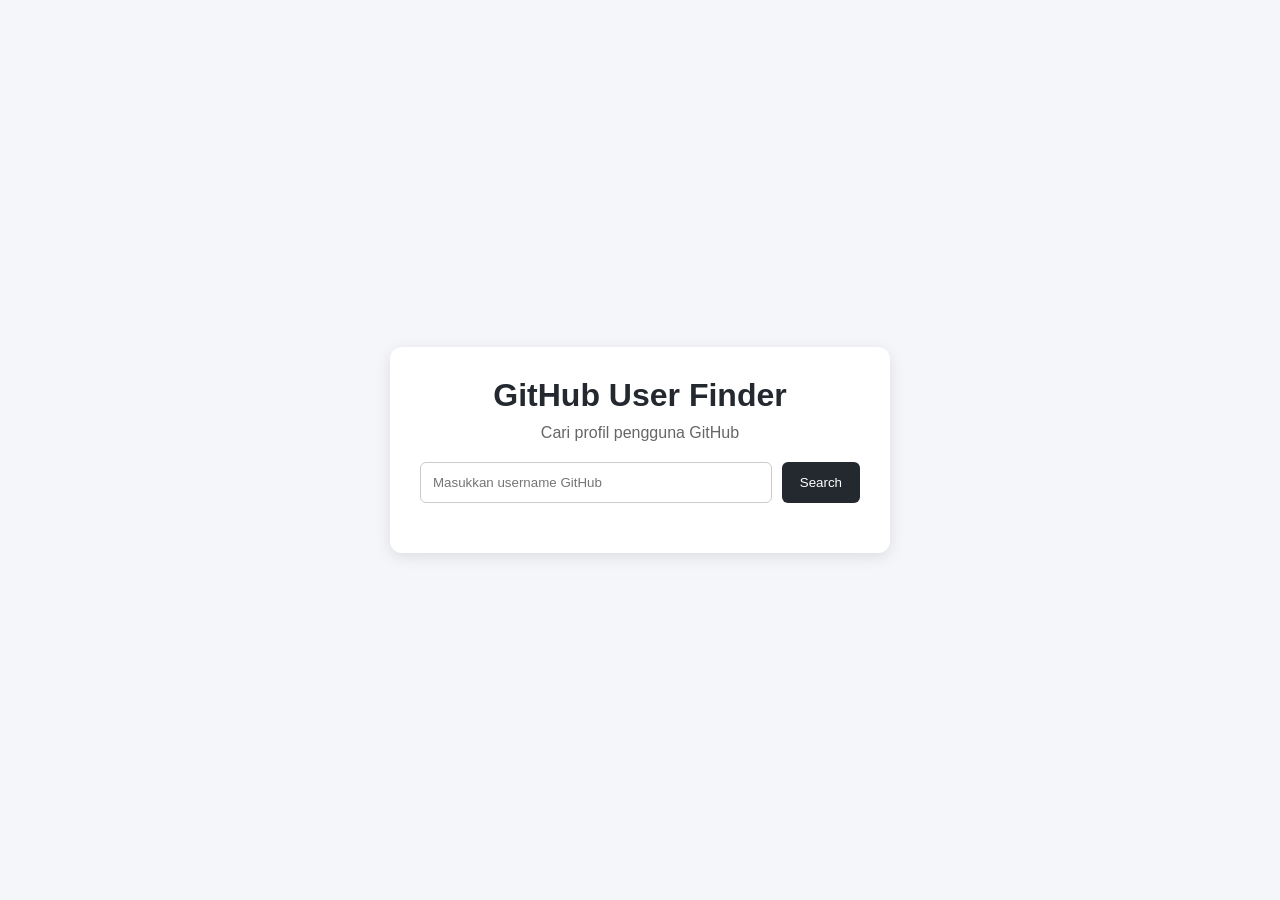
==== Tugas5/index.html @ 747389e4 "first commit" ====
<!DOCTYPE html>
<html lang="id">
<head>
    <meta charset="UTF-8">
    <meta name="viewport" content="width=device-width, initial-scale=1.0">
    <title>GitHub User Finder</title>
    <link rel="stylesheet" href="style.css">
</head>
<body>

    <div class="container">
        <h1>GitHub User Finder</h1>
        <p>Cari profil pengguna GitHub</p>

        <form id="search-form">
            <input
                type="text"
                id="username"
                placeholder="Masukkan username GitHub"
            >
            <button type="submit" id="searchBtn">
                Search
            </button>
        </form>

        <p id="status" role="status"></p>
        <section id="result"></section>
    </div>

    <script src="script.js"></script>
</body>
</html>
---- Tugas5/style.css ----
* {
    margin: 0;
    padding: 0;
    box-sizing: border-box;
}

body {
    font-family: Arial, sans-serif;
    background-color: #f4f6f9;
    min-height: 100vh;
    display: flex;
    justify-content: center;
    align-items: center;
}


.container {
    background-color: white;
    width: 90%;
    max-width: 500px;
    padding: 30px;
    border-radius: 12px;
    text-align: center;
    box-shadow: 0 4px 15px rgba(0, 0, 0, 0.1);
}

h1 {
    color: #24292f;
    margin-bottom: 10px;
}

.container p {
    color: #666;
    margin-bottom: 20px;
}


form {
    display: flex;
    gap: 10px;
}

input {
    flex: 1;
    padding: 12px;
    border: 1px solid #ccc;
    border-radius: 6px;
    outline: none;
}

button {
    padding: 12px 18px;
    background-color: #24292f;
    color: white;
    border: none;
    border-radius: 6px;
    cursor: pointer;
}

button:hover {
    background-color: #444c56;
}

button:disabled {
    opacity: 0.6;
    cursor: not-allowed;
}

/* Hasil profil */
.profile-card {
    margin-top: 25px;
    padding: 20px;
    border: 1px solid #ddd;
    border-radius: 10px;
}

.avatar {
    width: 100px;
    height: 100px;
    border-radius: 50%;
    margin-bottom: 15px;
}

.profile-card a {
    display: inline-block;
    margin-top: 15px;
    color: #0969da;
    text-decoration: none;
}


@media (max-width: 480px) {
    .container {
        padding: 20px;
    }

    form {
        flex-direction: column;
    }
}
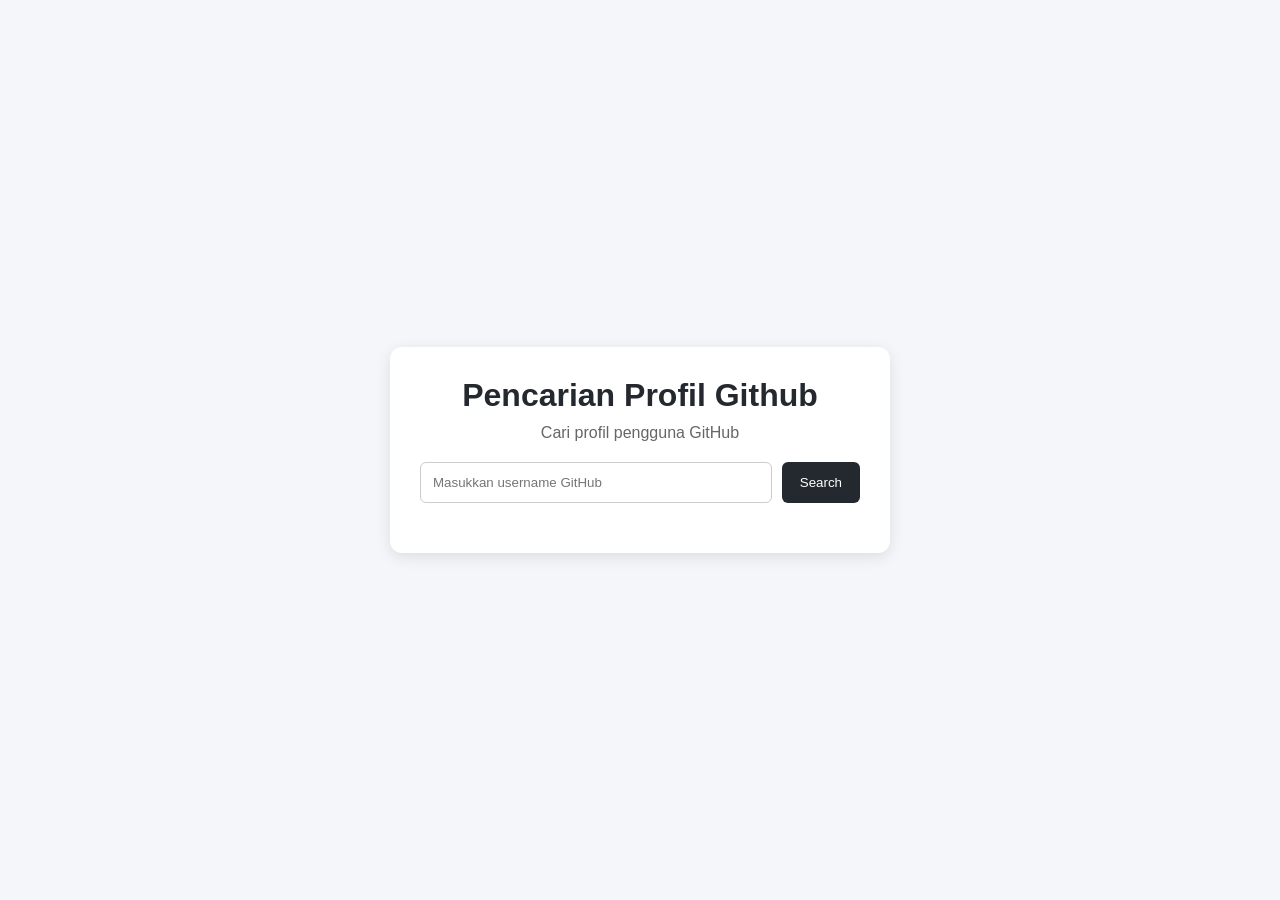
==== commit 3ff2b8f2: "mengganti code" ====
--- a/Tugas5/index.html
+++ b/Tugas5/index.html
@@ -3,13 +3,13 @@
 <head>
     <meta charset="UTF-8">
     <meta name="viewport" content="width=device-width, initial-scale=1.0">
-    <title>GitHub User Finder</title>
+    <title>Github User Finder</title>
     <link rel="stylesheet" href="style.css">
 </head>
 <body>
 
     <div class="container">
-        <h1>GitHub User Finder</h1>
+        <h1>Pencarian Profil Github</h1>
         <p>Cari profil pengguna GitHub</p>
 
         <form id="search-form">
